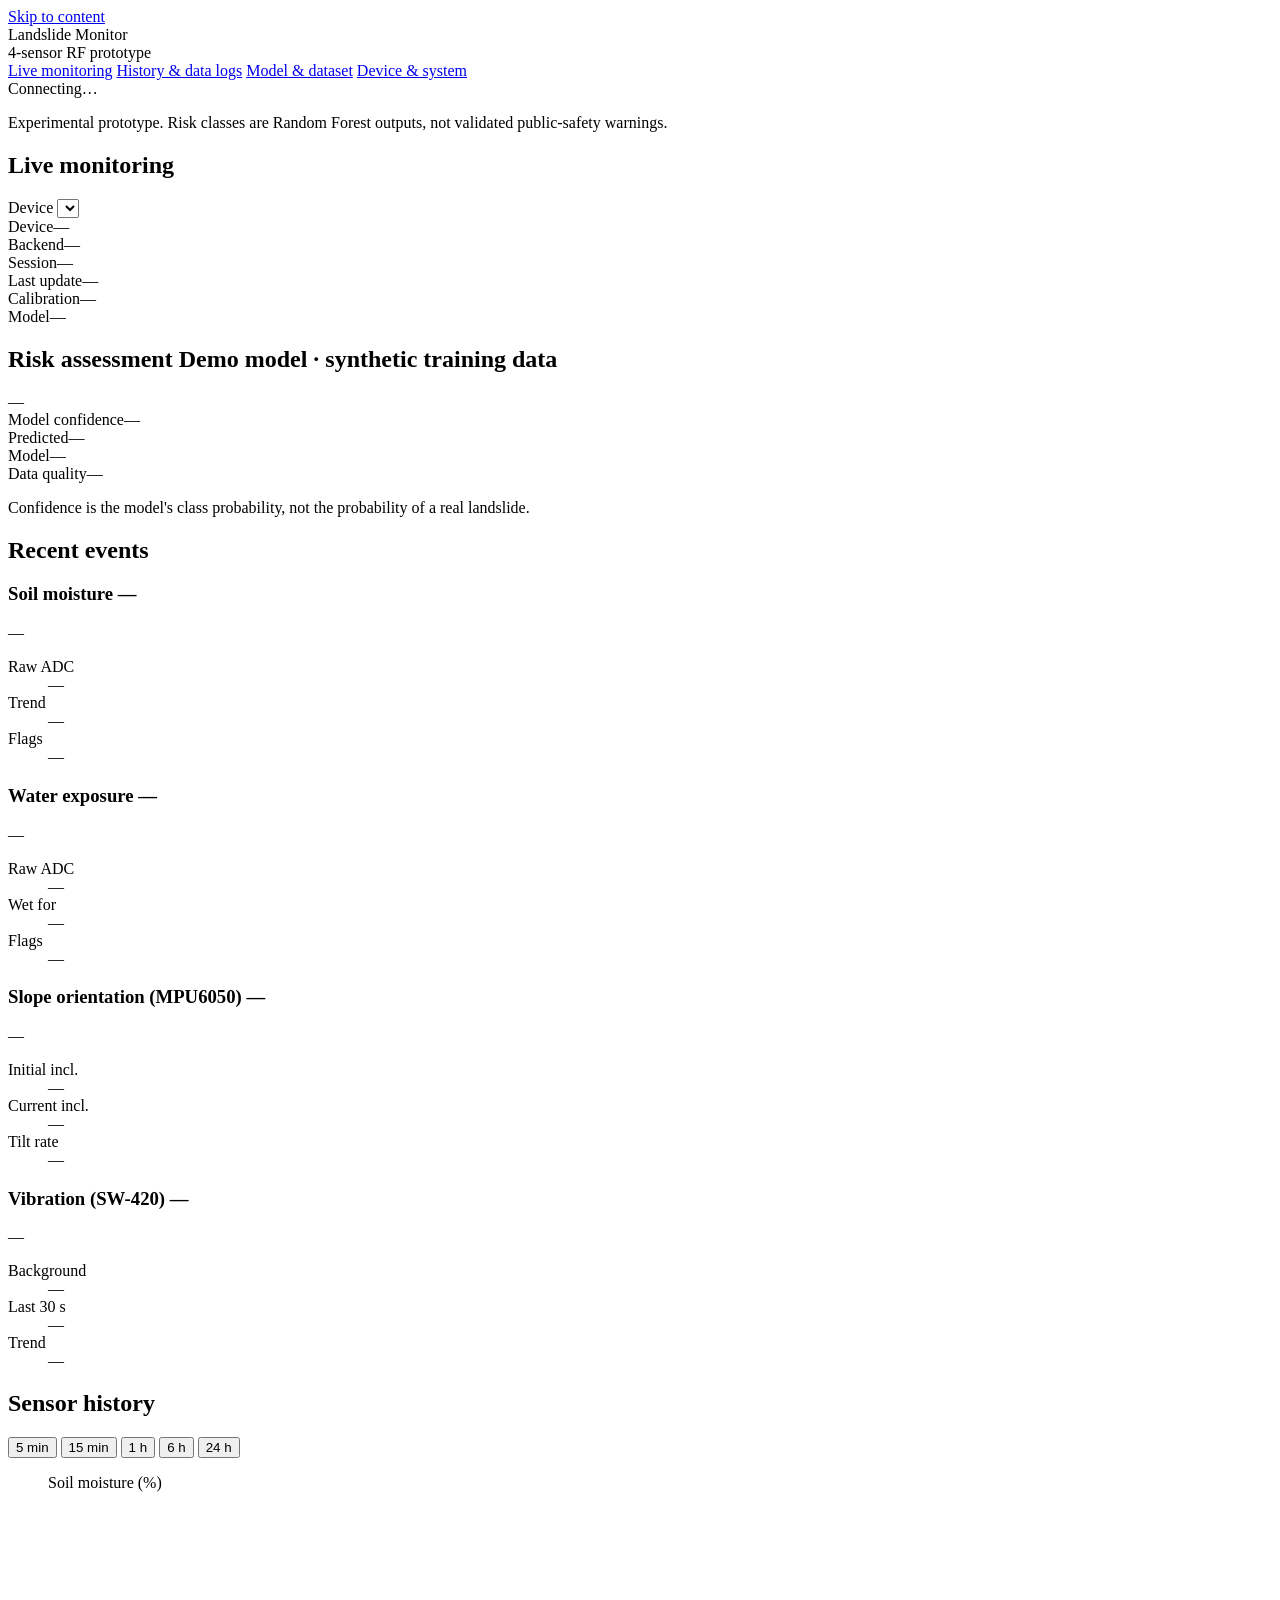
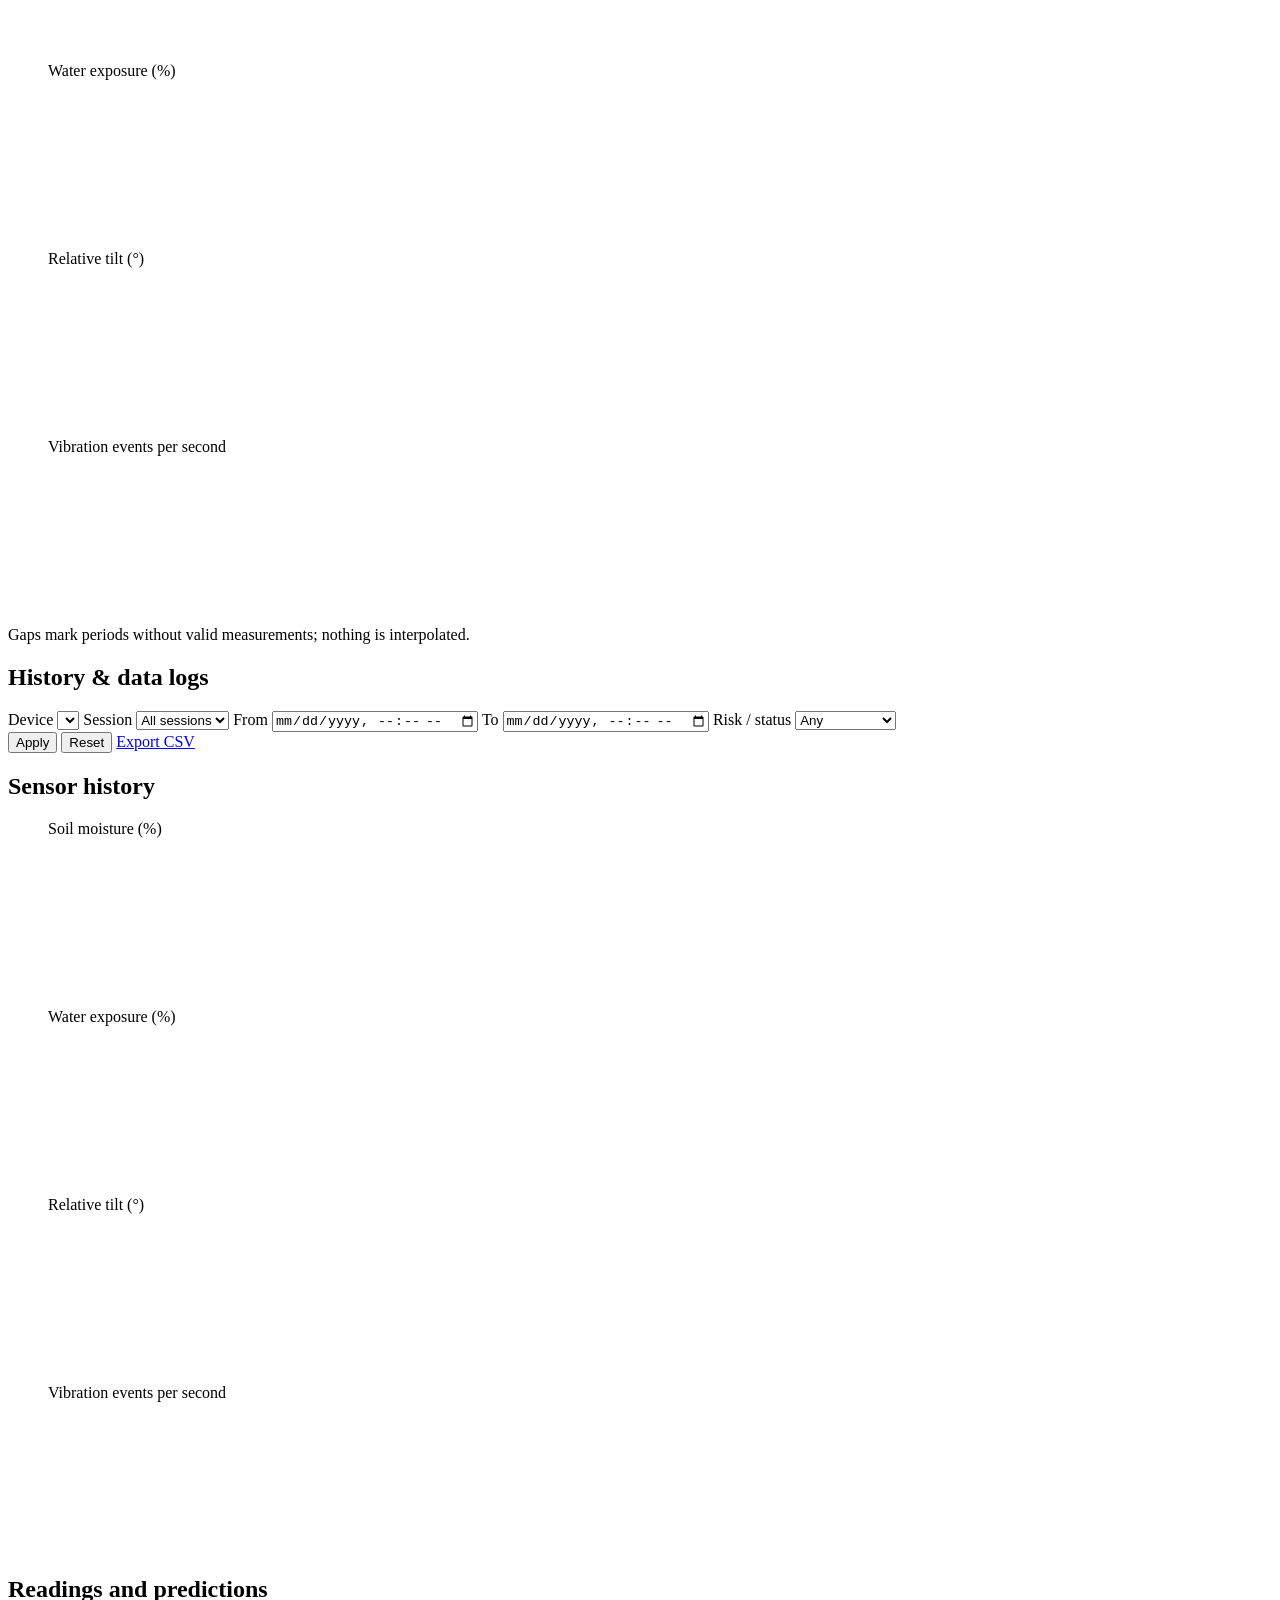
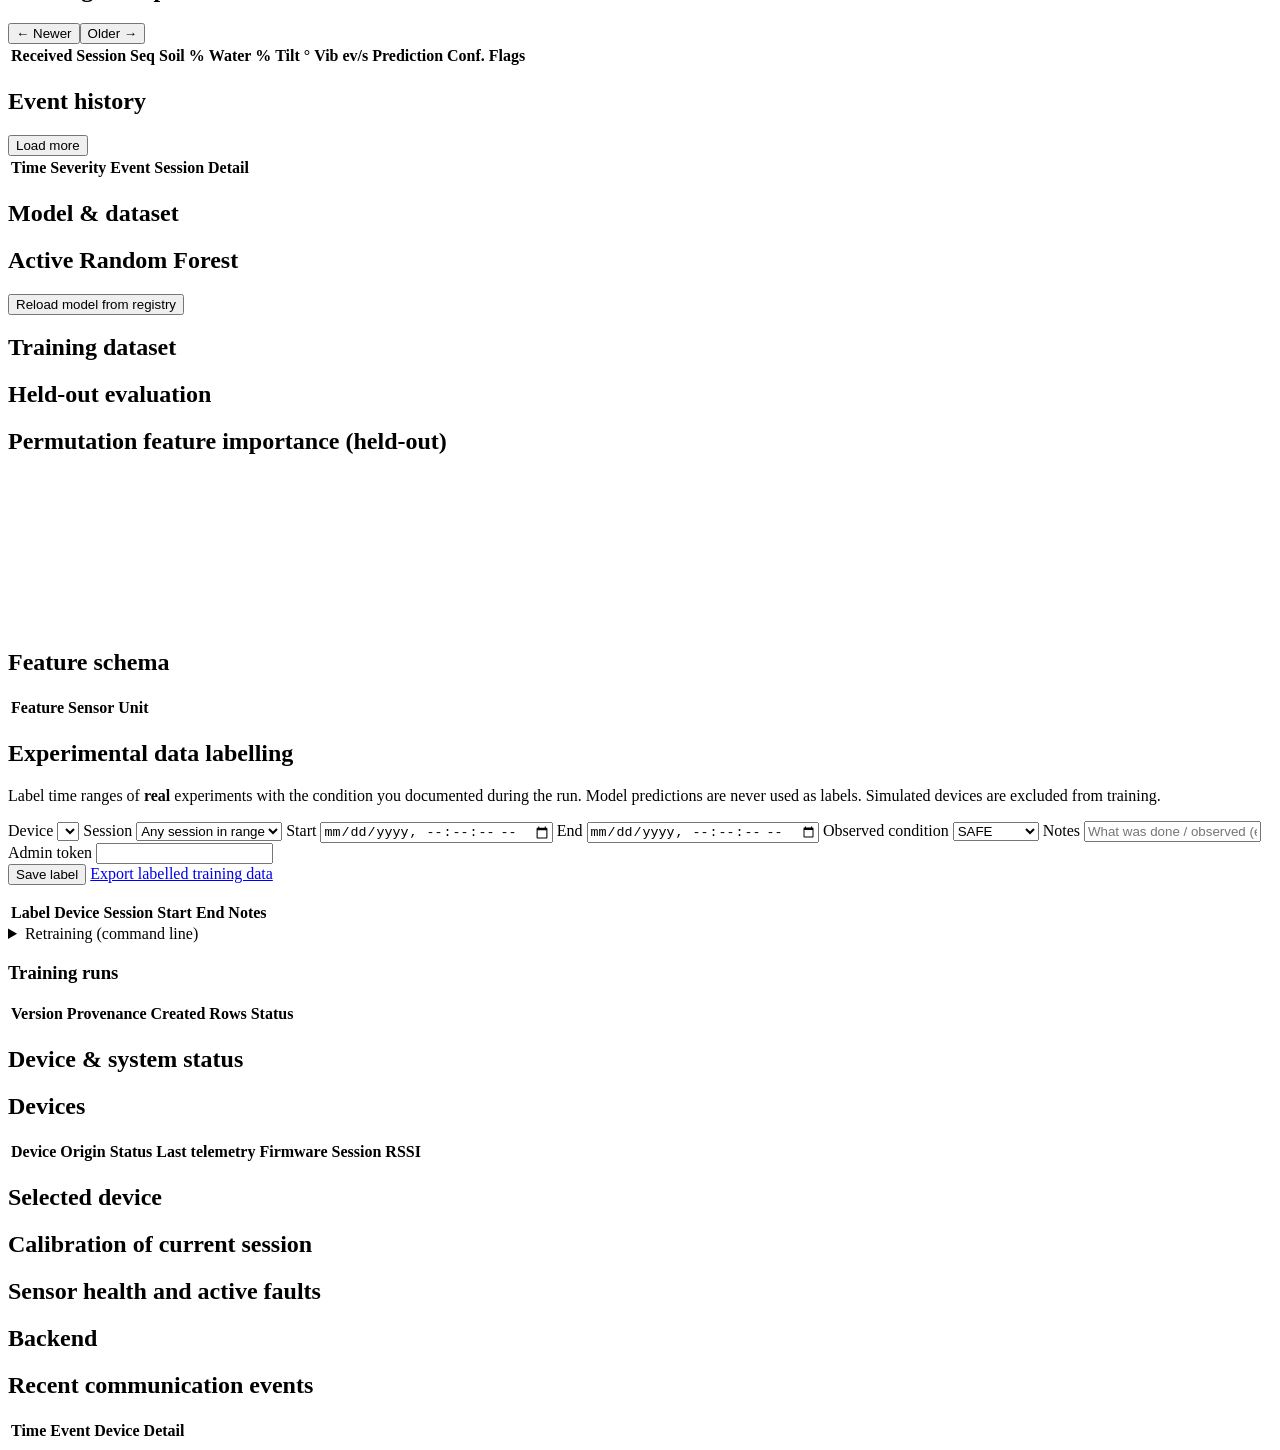
==== frontend/index.html @ 956eb241 "Complete landslide monitoring project" ====
<!DOCTYPE html>
<html lang="en">
<head>
  <meta charset="UTF-8">
  <meta name="viewport" content="width=device-width, initial-scale=1">
  <title>Landslide Monitor</title>
  <link rel="stylesheet" href="/css/app.css">
  <script src="/vendor/chart.umd.min.js" defer></script>
  <script type="module" src="/js/main.js"></script>
</head>
<body>
<a class="skip" href="#main">Skip to content</a>
<div class="app">
  <nav class="sidebar" aria-label="Sections">
    <div class="brand">
      <span class="brand-mark" aria-hidden="true"></span>
      <div><div class="brand-name">Landslide Monitor</div><div class="brand-sub">4-sensor RF prototype</div></div>
    </div>
    <a href="#live" data-route="live">Live monitoring</a>
    <a href="#history" data-route="history">History &amp; data logs</a>
    <a href="#model" data-route="model">Model &amp; dataset</a>
    <a href="#device" data-route="device">Device &amp; system</a>
    <div class="sidebar-foot">
      <div class="conn" id="streamPill" role="status"><span class="dot"></span><span>Connecting…</span></div>
      <p class="note">Experimental prototype. Risk classes are Random Forest outputs, not validated public-safety warnings.</p>
    </div>
  </nav>

  <main id="main" tabindex="-1">
    <!-- ===================== LIVE ===================== -->
    <section id="view-live" class="view" aria-labelledby="h-live">
      <header class="pagehead">
        <h1 id="h-live">Live monitoring</h1>
        <label class="inline">Device <select id="deviceSelect" aria-label="Device"></select></label>
      </header>

      <div class="statusbar" id="statusbar">
        <div><span class="k">Device</span><span class="v" id="sbDevice">—</span></div>
        <div><span class="k">Backend</span><span class="v" id="sbBackend">—</span></div>
        <div><span class="k">Session</span><span class="v mono" id="sbSession">—</span></div>
        <div><span class="k">Last update</span><span class="v" id="sbUpdate">—</span></div>
        <div><span class="k">Calibration</span><span class="v" id="sbCal">—</span></div>
        <div><span class="k">Model</span><span class="v" id="sbModel">—</span></div>
      </div>
      <div class="banner hidden" id="liveBanner" role="alert"></div>

      <div class="grid-live">
        <section class="panel risk" id="riskPanel" aria-labelledby="h-risk">
          <h2 id="h-risk" class="panel-title">Risk assessment <span class="badge demo hidden" id="demoBadge">Demo model · synthetic training data</span></h2>
          <div class="risk-main">
            <div class="risk-state" id="riskState">—</div>
            <div class="risk-meta">
              <div><span class="k">Model confidence</span><span class="v" id="riskConf">—</span></div>
              <div><span class="k">Predicted</span><span class="v" id="riskTime">—</span></div>
              <div><span class="k">Model</span><span class="v mono" id="riskModel">—</span></div>
              <div><span class="k">Data quality</span><span class="v" id="riskQuality">—</span></div>
            </div>
          </div>
          <p class="risk-reason" id="riskReason"></p>
          <div class="probs" id="riskProbs" aria-label="Class probabilities"></div>
          <p class="fine">Confidence is the model's class probability, not the probability of a real landslide.</p>
        </section>

        <section class="panel events" aria-labelledby="h-events">
          <h2 id="h-events" class="panel-title">Recent events</h2>
          <ol class="eventlist" id="liveEvents"></ol>
        </section>
      </div>

      <div class="cards" id="sensorCards">
        <section class="card" aria-labelledby="c-soil"><h3 id="c-soil">Soil moisture <span class="chip" id="soilHealth">—</span></h3>
          <div class="big" id="soilPct">—</div>
          <dl><dt>Raw ADC</dt><dd id="soilRaw">—</dd><dt>Trend</dt><dd id="soilTrend">—</dd><dt>Flags</dt><dd id="soilFlags">—</dd></dl></section>
        <section class="card" aria-labelledby="c-water"><h3 id="c-water">Water exposure <span class="chip" id="waterHealth">—</span></h3>
          <div class="big" id="waterPct">—</div>
          <dl><dt>Raw ADC</dt><dd id="waterRaw">—</dd><dt>Wet for</dt><dd id="waterDur">—</dd><dt>Flags</dt><dd id="waterFlags">—</dd></dl></section>
        <section class="card" aria-labelledby="c-mpu"><h3 id="c-mpu">Slope orientation (MPU6050) <span class="chip" id="mpuHealth">—</span></h3>
          <div class="big" id="mpuTilt">—</div>
          <dl><dt>Initial incl.</dt><dd id="mpuIncl0">—</dd><dt>Current incl.</dt><dd id="mpuIncl">—</dd><dt>Tilt rate</dt><dd id="mpuRate">—</dd></dl></section>
        <section class="card" aria-labelledby="c-vib"><h3 id="c-vib">Vibration (SW-420) <span class="chip" id="vibHealth">—</span></h3>
          <div class="big" id="vibEps">—</div>
          <dl><dt>Background</dt><dd id="vibBg">—</dd><dt>Last 30 s</dt><dd id="vib30">—</dd><dt>Trend</dt><dd id="vibTrend">—</dd></dl></section>
      </div>

      <section class="panel" aria-labelledby="h-charts">
        <div class="panel-head">
          <h2 id="h-charts" class="panel-title">Sensor history</h2>
          <div class="seg" role="group" aria-label="Time range" id="rangeSeg">
            <button type="button" data-range="300">5 min</button>
            <button type="button" data-range="900" class="on">15 min</button>
            <button type="button" data-range="3600">1 h</button>
            <button type="button" data-range="21600">6 h</button>
            <button type="button" data-range="86400">24 h</button>
          </div>
        </div>
        <div class="charts">
          <figure><figcaption>Soil moisture (%)</figcaption><div class="chartbox"><canvas id="chSoil" aria-label="Soil moisture over time"></canvas></div></figure>
          <figure><figcaption>Water exposure (%)</figcaption><div class="chartbox"><canvas id="chWater" aria-label="Water wetness over time"></canvas></div></figure>
          <figure><figcaption>Relative tilt (°)</figcaption><div class="chartbox"><canvas id="chTilt" aria-label="Relative tilt over time"></canvas></div></figure>
          <figure><figcaption>Vibration events per second</figcaption><div class="chartbox"><canvas id="chVib" aria-label="Vibration events per second over time"></canvas></div></figure>
        </div>
        <p class="fine" id="chartNote">Gaps mark periods without valid measurements; nothing is interpolated.</p>
      </section>
    </section>

    <!-- ===================== HISTORY ===================== -->
    <section id="view-history" class="view hidden" aria-labelledby="h-history">
      <header class="pagehead"><h1 id="h-history">History &amp; data logs</h1></header>
      <form class="filters panel" id="histForm">
        <label>Device <select id="hDevice"></select></label>
        <label>Session <select id="hSession"><option value="">All sessions</option></select></label>
        <label>From <input type="datetime-local" id="hStart"></label>
        <label>To <input type="datetime-local" id="hEnd"></label>
        <label>Risk / status <select id="hRisk">
          <option value="">Any</option><option>SAFE</option><option>WATCH</option><option>WARNING</option><option>CRITICAL</option>
          <option value="UNAVAILABLE">No prediction</option></select></label>
        <div class="filter-actions">
          <button type="submit" class="btn primary">Apply</button>
          <button type="button" class="btn" id="hReset">Reset</button>
          <a class="btn" id="hExport" href="/api/export/csv" download>Export CSV</a>
        </div>
      </form>
      <div class="banner hidden" id="histError" role="alert"></div>

      <section class="panel" aria-labelledby="h-hcharts">
        <h2 id="h-hcharts" class="panel-title">Sensor history <span class="muted" id="hChartInfo"></span></h2>
        <div class="charts">
          <figure><figcaption>Soil moisture (%)</figcaption><div class="chartbox"><canvas id="hSoil"></canvas></div></figure>
          <figure><figcaption>Water exposure (%)</figcaption><div class="chartbox"><canvas id="hWater"></canvas></div></figure>
          <figure><figcaption>Relative tilt (°)</figcaption><div class="chartbox"><canvas id="hTilt"></canvas></div></figure>
          <figure><figcaption>Vibration events per second</figcaption><div class="chartbox"><canvas id="hVib"></canvas></div></figure>
        </div>
      </section>

      <section class="panel" aria-labelledby="h-htable">
        <div class="panel-head"><h2 id="h-htable" class="panel-title">Readings and predictions <span class="muted" id="hCount"></span></h2>
          <div class="pager"><button class="btn" id="hNewer" type="button">← Newer</button><button class="btn" id="hOlder" type="button">Older →</button></div></div>
        <div class="tablewrap"><table class="data" id="hTable">
          <thead><tr><th>Received</th><th>Session</th><th>Seq</th><th>Soil %</th><th>Water %</th><th>Tilt °</th><th>Vib ev/s</th><th>Prediction</th><th>Conf.</th><th>Flags</th></tr></thead>
          <tbody></tbody></table></div>
      </section>

      <section class="panel" aria-labelledby="h-hevents">
        <div class="panel-head"><h2 id="h-hevents" class="panel-title">Event history</h2>
          <button class="btn" id="hMoreEvents" type="button">Load more</button></div>
        <div class="tablewrap"><table class="data" id="hEvents">
          <thead><tr><th>Time</th><th>Severity</th><th>Event</th><th>Session</th><th>Detail</th></tr></thead><tbody></tbody></table></div>
      </section>
    </section>

    <!-- ===================== MODEL ===================== -->
    <section id="view-model" class="view hidden" aria-labelledby="h-model">
      <header class="pagehead"><h1 id="h-model">Model &amp; dataset</h1></header>
      <div class="grid-2">
        <section class="panel" aria-labelledby="h-mstatus">
          <h2 id="h-mstatus" class="panel-title">Active Random Forest</h2>
          <div id="mStatus"></div>
          <div class="admin-row">
            <button class="btn" id="mReload" type="button">Reload model from registry</button>
            <span class="muted" id="mReloadMsg" role="status"></span>
          </div>
        </section>
        <section class="panel" aria-labelledby="h-mdata">
          <h2 id="h-mdata" class="panel-title">Training dataset</h2>
          <div id="mDataset"></div>
        </section>
      </div>

      <section class="panel" aria-labelledby="h-mmetrics">
        <h2 id="h-mmetrics" class="panel-title">Held-out evaluation</h2>
        <div id="mMetrics"></div>
      </section>

      <div class="grid-2">
        <section class="panel" aria-labelledby="h-mimp">
          <h2 id="h-mimp" class="panel-title">Permutation feature importance (held-out)</h2>
          <div class="chartbox tall"><canvas id="mImp" aria-label="Feature importance"></canvas></div>
          <div id="mImpTable" class="sr-table"></div>
        </section>
        <section class="panel" aria-labelledby="h-mschema">
          <h2 id="h-mschema" class="panel-title">Feature schema <span class="muted" id="mSchemaVer"></span></h2>
          <div class="tablewrap"><table class="data" id="mSchema"><thead><tr><th>Feature</th><th>Sensor</th><th>Unit</th></tr></thead><tbody></tbody></table></div>
        </section>
      </div>

      <section class="panel" aria-labelledby="h-annot">
        <h2 id="h-annot" class="panel-title">Experimental data labelling</h2>
        <p class="muted">Label time ranges of <strong>real</strong> experiments with the condition you documented during the run. Model predictions are never used as labels. Simulated devices are excluded from training.</p>
        <div id="mLabelSummary" class="tiles"></div>
        <form class="filters" id="annForm">
          <label>Device <select id="aDevice" required></select></label>
          <label>Session <select id="aSession"><option value="">Any session in range</option></select></label>
          <label>Start <input type="datetime-local" id="aStart" required step="1"></label>
          <label>End <input type="datetime-local" id="aEnd" required step="1"></label>
          <label>Observed condition <select id="aLabel" required><option>SAFE</option><option>WATCH</option><option>WARNING</option><option>CRITICAL</option></select></label>
          <label class="wide">Notes <input type="text" id="aNotes" maxlength="500" placeholder="What was done / observed (e.g. 200 ml water at 12:04, 3° wedge)"></label>
          <label>Admin token <input type="password" id="aToken" autocomplete="off" required></label>
          <div class="filter-actions"><button class="btn primary" type="submit">Save label</button>
            <a class="btn" href="/api/export/csv?scope=labeled" download>Export labelled training data</a></div>
        </form>
        <p class="muted" id="annMsg" role="status"></p>
        <div class="tablewrap"><table class="data" id="annTable">
          <thead><tr><th>Label</th><th>Device</th><th>Session</th><th>Start</th><th>End</th><th>Notes</th><th></th></tr></thead><tbody></tbody></table></div>
        <details class="howto"><summary>Retraining (command line)</summary>
          <p>Training runs from the command line so it can be reproduced and reviewed. It uses only labelled real readings and refuses to train when classes or sessions are insufficient:</p>
          <pre>train.bat                 (Windows)      ./train.sh                (Linux)
train.bat synthetic       demonstration model from synthetic data
python -m ml.registry list | activate &lt;version&gt; | rollback</pre>
          <p>Then press <em>Reload model from registry</em> above (admin token required) or restart the backend.</p>
        </details>
        <h3 class="subhead">Training runs</h3>
        <div class="tablewrap"><table class="data" id="mRuns"><thead><tr><th>Version</th><th>Provenance</th><th>Created</th><th>Rows</th><th>Status</th></tr></thead><tbody></tbody></table></div>
      </section>
    </section>

    <!-- ===================== DEVICE ===================== -->
    <section id="view-device" class="view hidden" aria-labelledby="h-device">
      <header class="pagehead"><h1 id="h-device">Device &amp; system status</h1></header>
      <section class="panel" aria-labelledby="h-devs">
        <h2 id="h-devs" class="panel-title">Devices</h2>
        <div class="tablewrap"><table class="data" id="dTable">
          <thead><tr><th>Device</th><th>Origin</th><th>Status</th><th>Last telemetry</th><th>Firmware</th><th>Session</th><th>RSSI</th></tr></thead><tbody></tbody></table></div>
      </section>
      <div class="grid-2">
        <section class="panel" aria-labelledby="h-ddetail"><h2 id="h-ddetail" class="panel-title">Selected device <span class="muted" id="dName"></span></h2><div id="dDetail"></div></section>
        <section class="panel" aria-labelledby="h-dcal"><h2 id="h-dcal" class="panel-title">Calibration of current session</h2><div id="dCal"></div></section>
      </div>
      <div class="grid-2">
        <section class="panel" aria-labelledby="h-dsens"><h2 id="h-dsens" class="panel-title">Sensor health and active faults</h2><div id="dSensors"></div></section>
        <section class="panel" aria-labelledby="h-dsys"><h2 id="h-dsys" class="panel-title">Backend</h2><div id="dSystem"></div></section>
      </div>
      <section class="panel" aria-labelledby="h-dcomm"><h2 id="h-dcomm" class="panel-title">Recent communication events</h2>
        <div class="tablewrap"><table class="data" id="dComm"><thead><tr><th>Time</th><th>Event</th><th>Device</th><th>Detail</th></tr></thead><tbody></tbody></table></div></section>
    </section>
  </main>
</div>
</body>
</html>
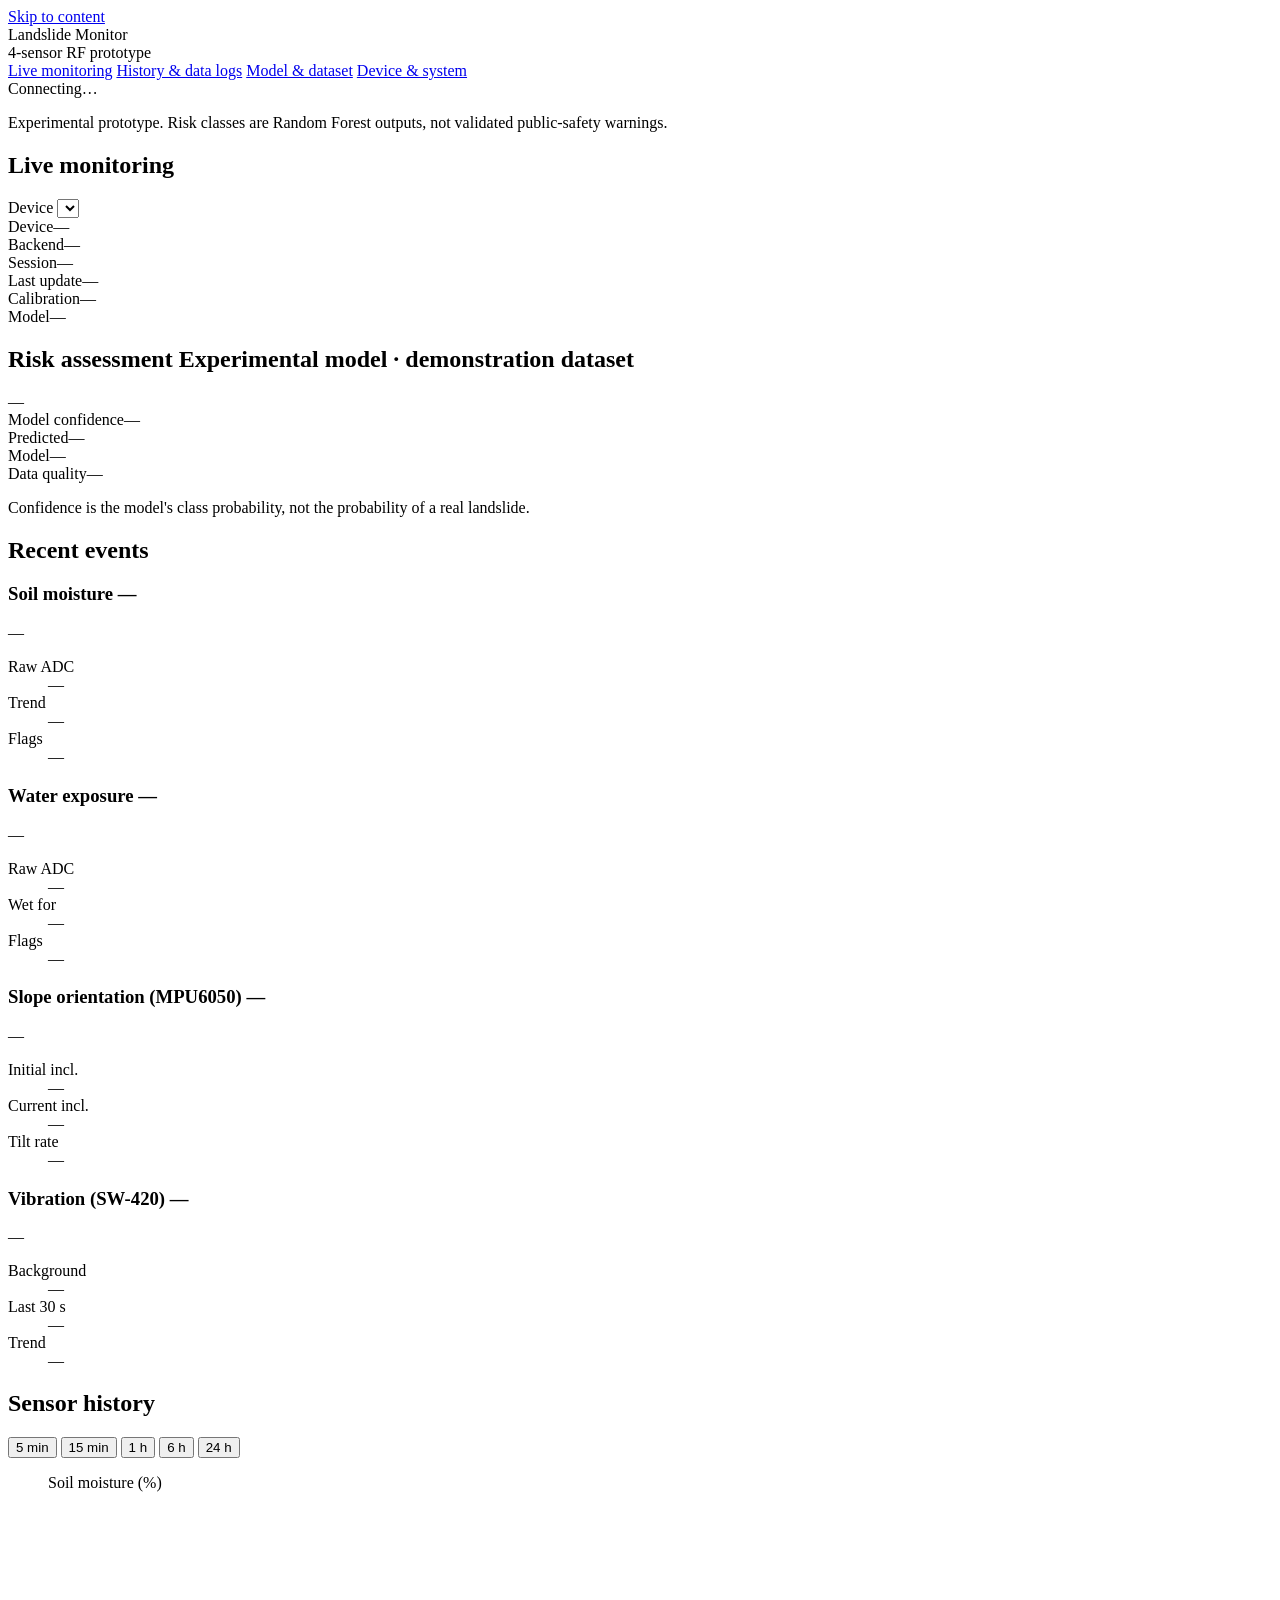
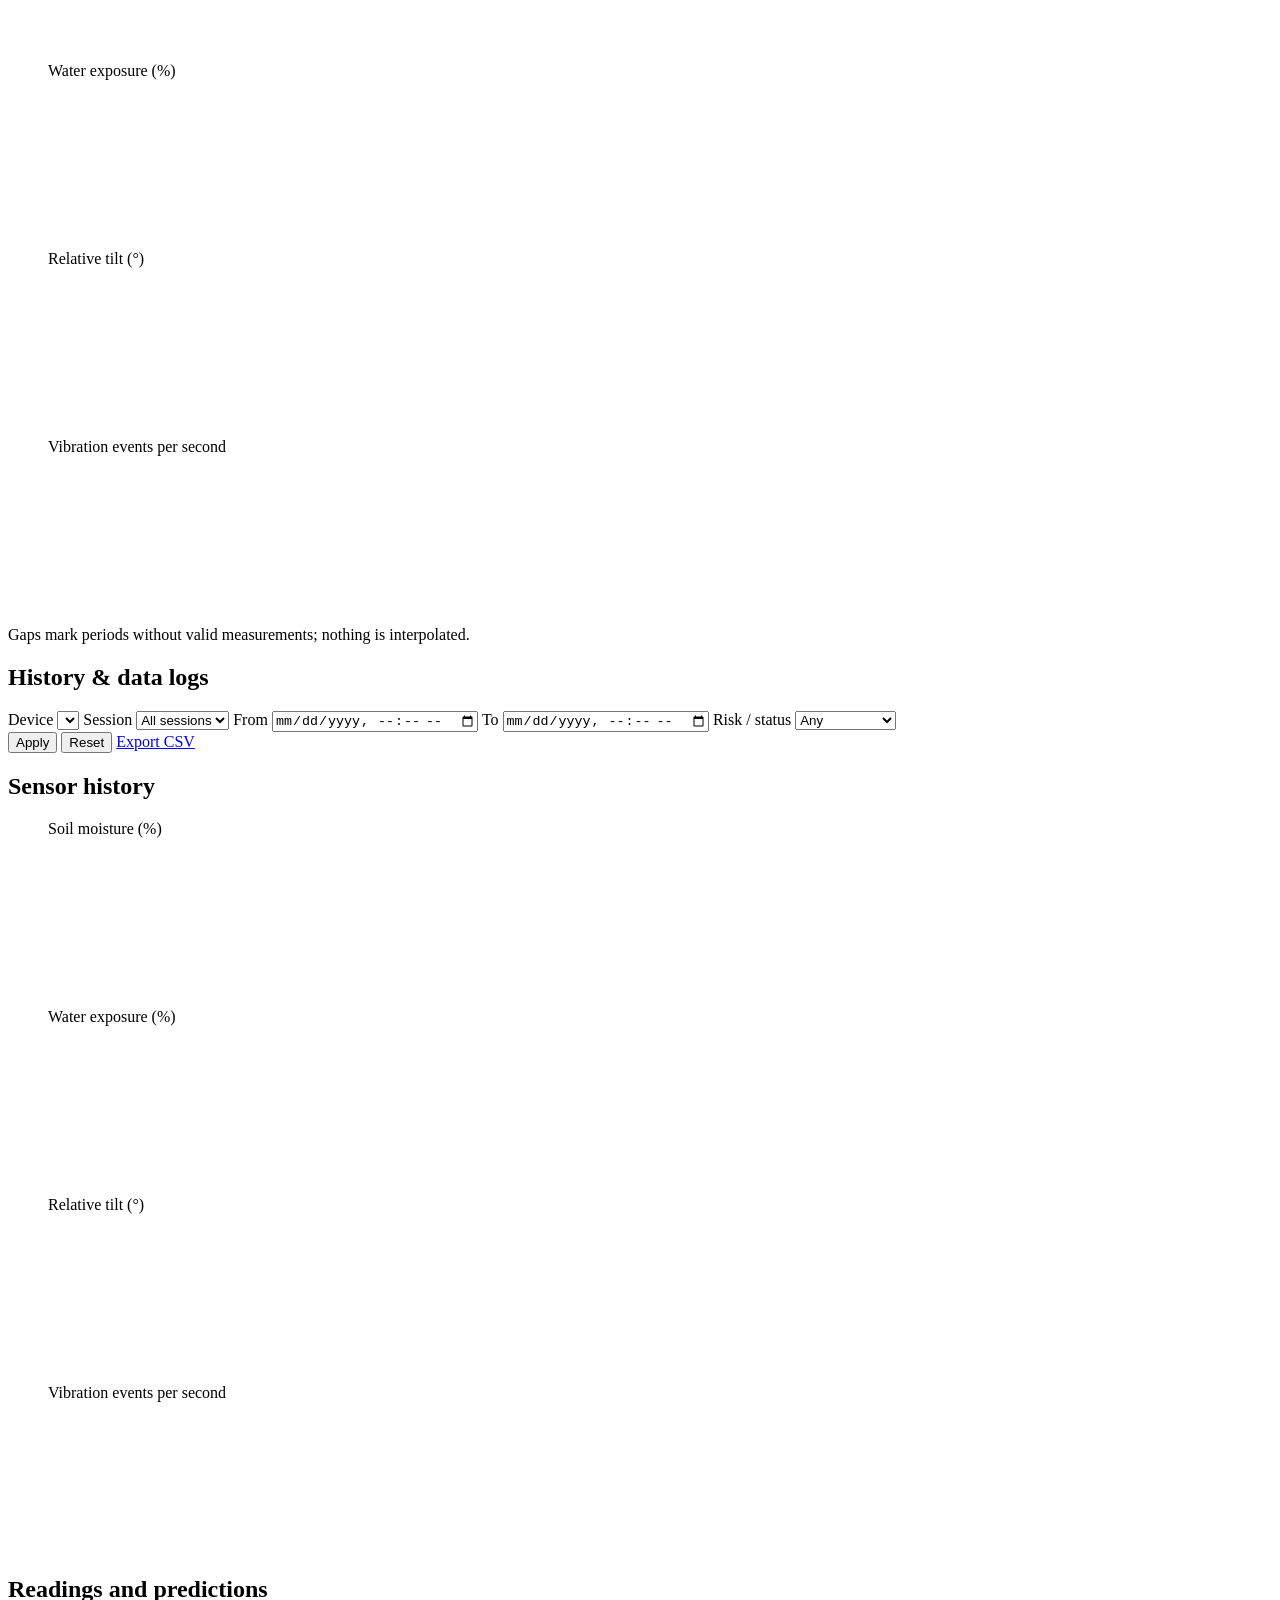
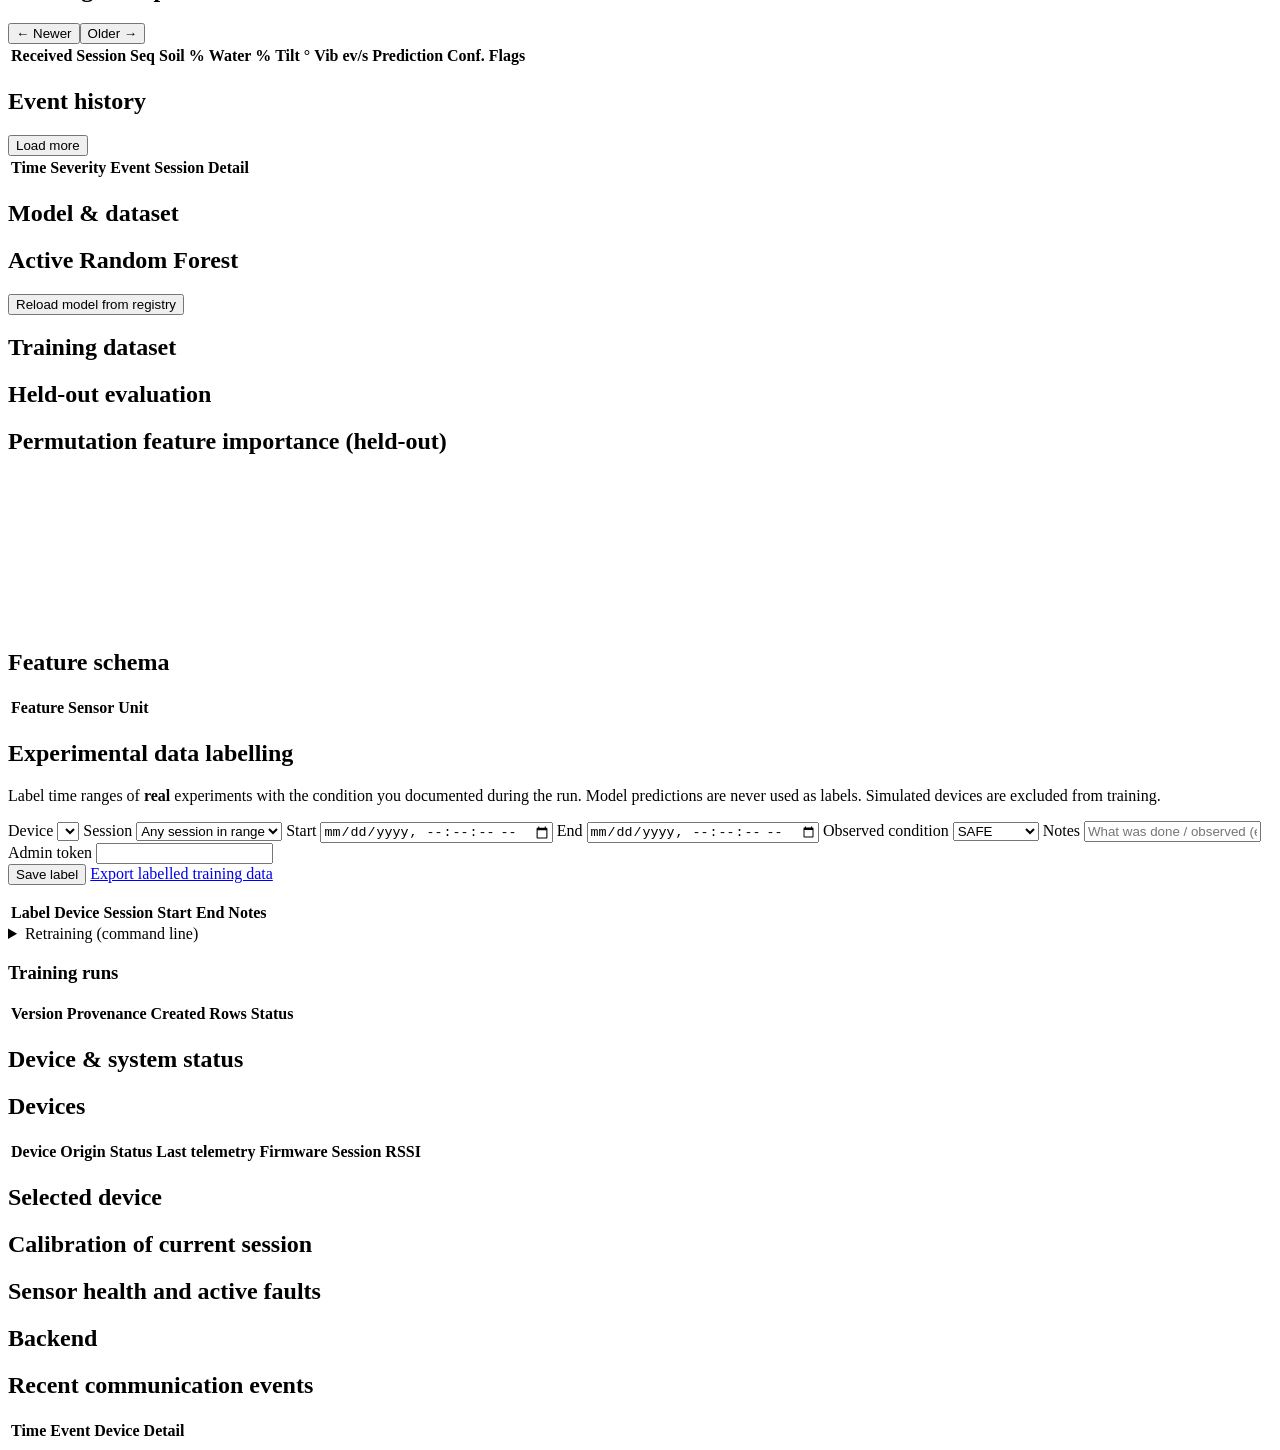
==== commit 1a57fef6: "Polish experimental dashboard labels while preserving training provenance" ====
--- a/frontend/index.html
+++ b/frontend/index.html
@@ -46,7 +46,7 @@
 
       <div class="grid-live">
         <section class="panel risk" id="riskPanel" aria-labelledby="h-risk">
-          <h2 id="h-risk" class="panel-title">Risk assessment <span class="badge demo hidden" id="demoBadge">Demo model · synthetic training data</span></h2>
+          <h2 id="h-risk" class="panel-title">Risk assessment <span class="badge demo hidden" id="demoBadge">Experimental model · demonstration dataset</span></h2>
           <div class="risk-main">
             <div class="risk-state" id="riskState">—</div>
             <div class="risk-meta">
@@ -204,7 +204,7 @@
         <details class="howto"><summary>Retraining (command line)</summary>
           <p>Training runs from the command line so it can be reproduced and reviewed. It uses only labelled real readings and refuses to train when classes or sessions are insufficient:</p>
           <pre>train.bat                 (Windows)      ./train.sh                (Linux)
-train.bat synthetic       demonstration model from synthetic data
+train.bat synthetic       demonstration model from simulated scenarios
 python -m ml.registry list | activate &lt;version&gt; | rollback</pre>
           <p>Then press <em>Reload model from registry</em> above (admin token required) or restart the backend.</p>
         </details>
